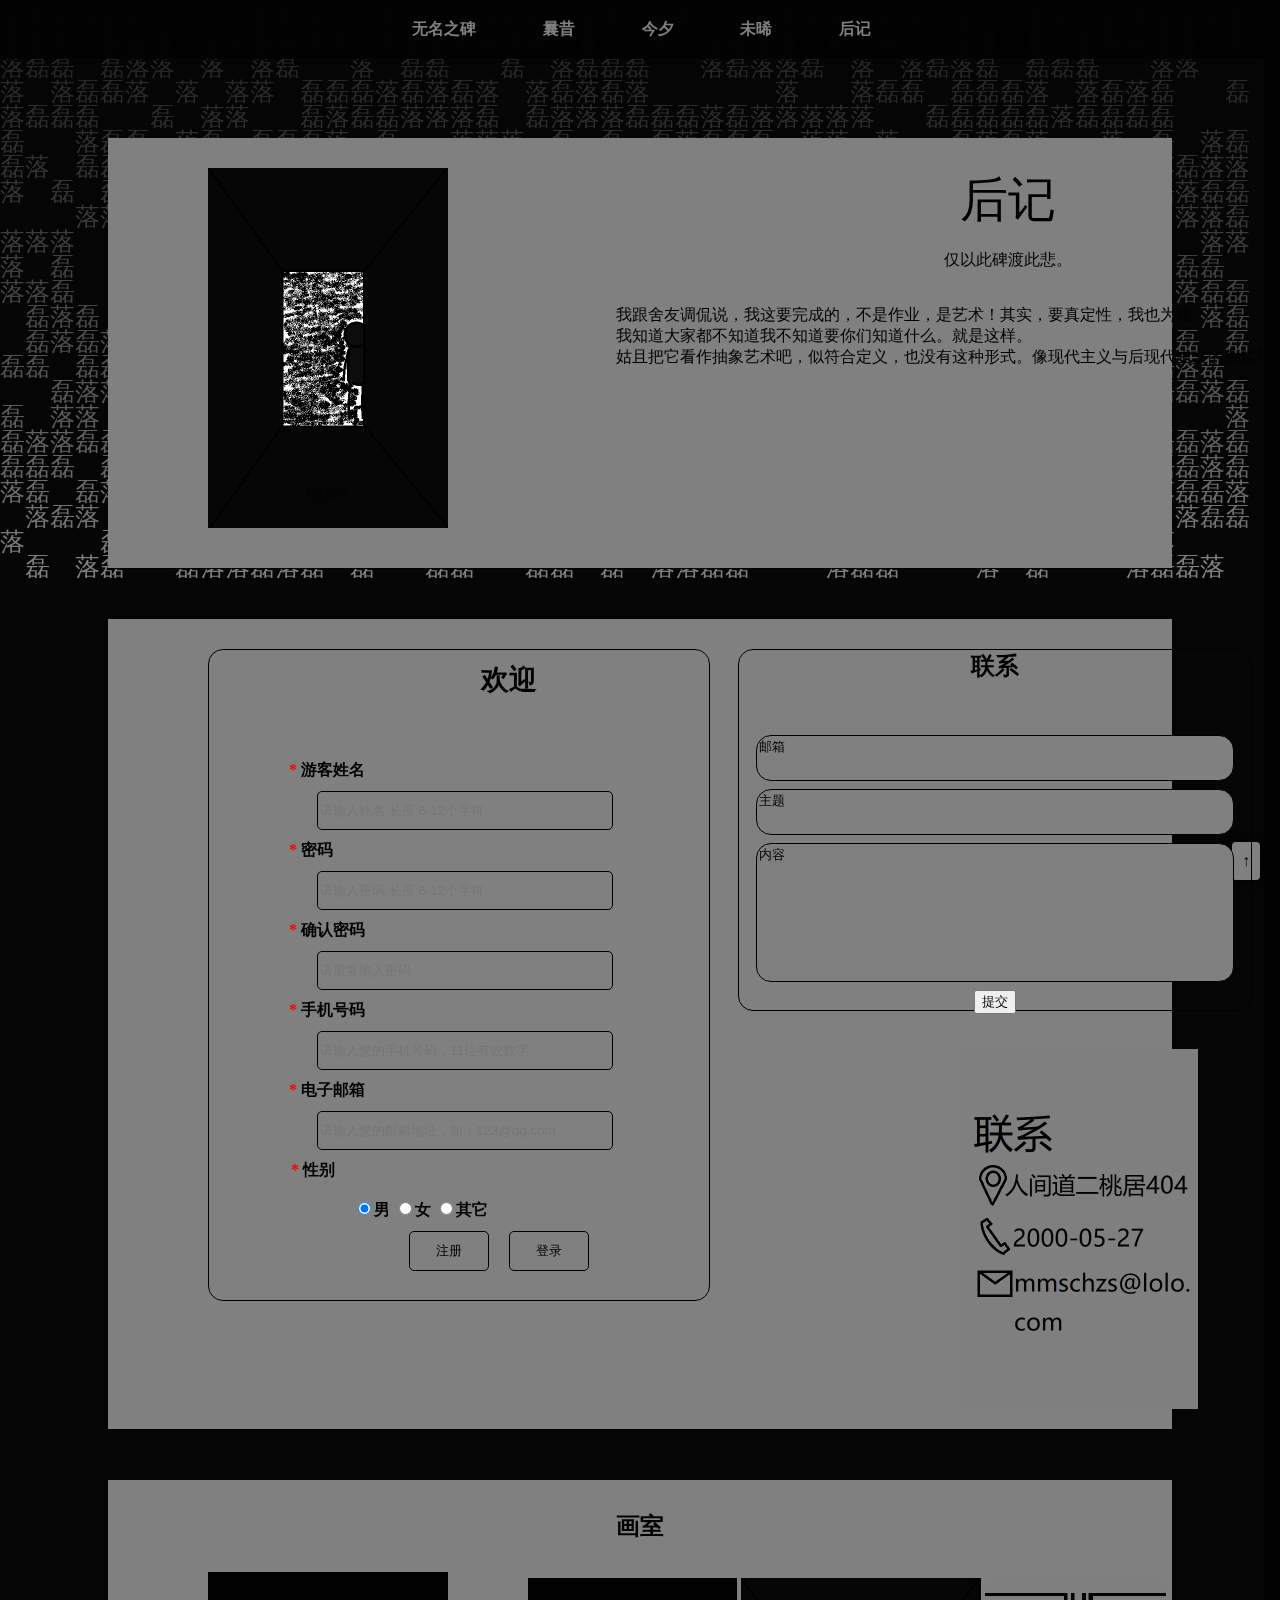
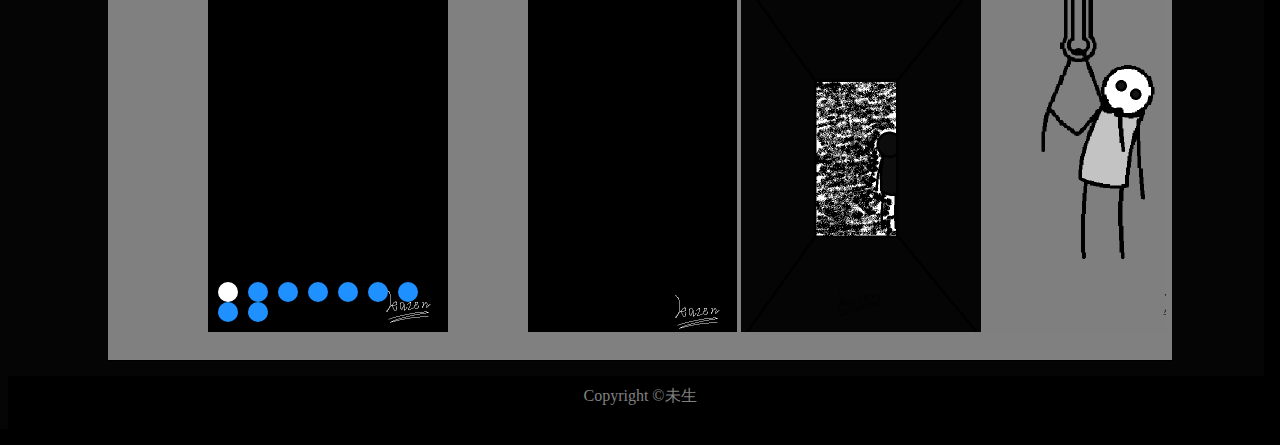
==== document.html @ 746f22aa "Signed-off-by: mmschzs <lolo0880880@163.com>" ====
<!doctype html>
<html>
<head>
<meta charset="utf-8">
<title>后记</title>
	<link rel=icon type=image/x-icon href=icon-black.png><!--头标-->
	<script src="document.js">
	
	</script>
	<script src="background-document.js">
	</script>
	<script>
		function contactFeedback(){
    window.alert("提交成功");return;
							}
		function register(){
	var username=document.getElementById("username").value;//获取值
	var userPassword=document.getElementById("userPassword").value;//获取值
	var userRePassword=document.getElementById("userRePassword").value;//获取值
	var userPhone=document.getElementById("userPhone").value;//获取值
	var userEmail=document.getElementById("userEmail").value;//获取值
	var userGender=document.getElementsByName("userGender").value;//获取值
	if (username == ""||userPassword ==""||userRePassword ==""||userPhone ==""||userEmail ==""||userGender ==""){
                window.alert("游客姓名，密码，确认密码，手机号码，电子邮箱，性别缺一不可!");return ;
                //return false;
            }
	else{
				window.alert("注册成功");return ;
	 		}
	
}

function login(){
	var username=document.getElementById("username").value;//获取值
	var userPassword=document.getElementById("userPassword").value;//获取值
	var userRePassword=document.getElementById("userRePassword").value;//获取值
	var userPhone=document.getElementById("userPhone").value;//获取值
	var userEmail=document.getElementById("userEmail").value;//获取值
	var userGender=document.getElementsByName("userGender").value;//获取值
	if (username == ""||userPassword ==""||userRePassword ==""||userPhone ==""||userEmail ==""||userGender ==""){
                window.alert("游客姓名，密码，确认密码，手机号码，电子邮箱，性别缺一不可!");return ;
                //return false;
            }
	else{
				window.alert("登陆成功");
	 		}
	
}
	</script>
	<!--看板娘 - 猫-->
  <script src="https://eqcn.ajz.miesnfu.com/wp-content/plugins/wp-3d-pony/live2dw/lib/L2Dwidget.min.js"></script>
  <script>
      L2Dwidget.init({
          "model": {
              jsonPath: "https://unpkg.com/live2d-widget-model-hijiki/assets/hijiki.model.json",<!--这里改模型，前面后面都要改-->
              "scale": 1
          },
          "display": {
              "position": "left",<!--设置看板娘的上下左右位置-->
              "width": 100,
              "height": 200,
              "hOffset": 0,
              "vOffset": 0
          },
          "mobile": {
              "show": true,
              "scale": 0.5
          },
          "react": {
              "opacityDefault": 1,<!--设置透明度-->
              "opacityOnHover": 0.2
          }
      });
	  //neko_canvas
	 {
      // $("#live2dcanvas").attr("style","position: fixed; opacity: 0.7; left: 70px; bottom: 0px; z-index: 10; pointer-events: none;")
  }
  </script>
	<link rel="stylesheet" type="text/css" href="document.css"/>
	<link rel="stylesheet" type="text/css" href="share.css"/>
	
</head>

	<canvas id="mom" 
					style="position:absolute;top: 0;right: 0;bottom: :0;left: 0; z-index:-2;background:#111;">
				 
			</canvas>

<body id="body">
	<div class="top">
                   <center> 
                    <ul>
                      <li><a href="index.html"><strong>无名之碑</strong></a> </li>
                      <li><a href="oldtime.html"><strong>曩昔</strong></a>
                        <ul>
							  <li><a href="oldtime.html#JOKER"><div class="box"> <span class="f20">JOKER</span></div></a></li>
							  <li><a href="oldtime.html#roller"><div class="box"> <span class="f20">蜷缩者</span></div></a></li>
								<li><a href="oldtime.html#aGameForNoName"><div class="box"> <span class="f20">无门关</span></div></a></li>   
						  </ul>
						  
						</li>
					<li><a href="now.html"><b>今夕</b></a>
						<ul>
							<li><a href="now.html#metal"><div class="box"> <span class="f20">金属</span></div></a></li>
							<li><a href="now.html#deathformyself"><div class="box"> <span class="f20">我给我的死</span></div></a></li>
							<li><a href="now.html#talk"><div class="box"> <span class="f20">谈谈</span></div></a></li>
                        </ul>
						</li>
                    <li>
                        <a href="tomorrow.html"><b>未晞</b></a>
						<ul>
							<li><a href="tomorrow.html#sun"><div class="box"> <span class="f20">太阳</span></div></a></li>
						</ul>
                    </li>
						<li>
                        <a href="document.html"><b>后记</b></a>
						<ul>
							<li><a href="document.html#contact"><div class="box"> <span class="f20">联系</span></div></a></li>
						</ul>
							<ul>
							<li><a href="document.html#paintingroom"><div class="box"> <span class="f20">画室</span></div></a></li>
						</ul>
                    </li>
                      </ul>
                    </center>      
            </div>
		<div class="content">
		<div class=topbottom ><a name="topbottom"></a></div>
			<a href="#topbottom" class="upToNav">↑</a>
		<div class=section class="showbox" style="height: 400px">
		<div class="imgbox" style="float: left;margin-left: 100px;">
			<img src="outdoor.png" alt="">
		</div>
		<div class="textbox" style="position: absolute;left: 500px;margin-top:;">
			<center><font size="+5">后记</font></center>
			<br><center>仅以此碑渡此悲。</center>
			<br><p>
			&nbsp;&nbsp;我跟舍友调侃说，我这要完成的，不是作业，是艺术！其实，要真定性，我也为难。<br>
			&nbsp;&nbsp;我知道大家都不知道我不知道要你们知道什么。就是这样。<br>
			&nbsp;&nbsp;姑且把它看作抽象艺术吧，似符合定义，也没有这种形式。像现代主义与后现代主义的杂糅与分裂，我不明白。<br>
			</p>
		</div>
			
		</div>
		
		
		
			
		<div class=section class="showbox" style="height:780px; ">
			<div class="registerbox" style="position: absolute;left: 100px;">
		<div class="xiao-container">
			<div class="xiao-register-box">
				<div class="xiao-title-box">
				<span>欢迎</span>
				</div>
				<form action="#" method="post" >
				<div class="xiao-username-box">
					<span class="xiao-require">*</span>
					<label for="username">游客姓名  </label><br>
					<div class="xiao-username-input">
						<input class="" type="text" id="username" name="username" placeholder="请输入姓名 长度:6-12个字符" />
					</div>
				</div>

				<div class="xiao-userPassword-box">
					<span class="xiao-require">*</span>
					<label for="userPassword">密码  </label><br>
					<div class="xiao-userPassword-input">
						<input type="password" id="userPassword" name="userPassword" placeholder="请输入密码 长度:6-12个字符" />
					</div>
				</div>

				<div class="xiao-userRePassword-box">
				<span class="xiao-require">*</span>
						<label for="userRePassword">确认密码</label><br>
					<div class="xiao-userRePassword-input">
						<input type="password" id="userRePassword" name="userRePassword" placeholder="请重复输入密码" />
					</div>
				</div>

				<div class="xiao-userPhone-box">
					<span class="xiao-require">*</span>
					<label for="userPhone">手机号码</label><br>
					<div class="xiao-userPhone-input">
						<input type="text" id="userPhone" name="userPhone" placeholder="请输入您的手机号码，11位有效数字" />
					</div>
				</div>
				
				<div class="xiao-userEmail-box">
					<span class="xiao-require">*</span>
					<label for="userEmail">电子邮箱 </label><br>
					<div class="xiao-userEmail-input">
						<input type="text" id="userEmail" name="userEmail" placeholder="请输入您的邮箱地址，如：123@qq.com" />
					</div>
				</div>
					
				<div class="xiao-userGender-box">
					<span class="xiao-require">*</span>
					<label for="userGender">性别</label><br>
					<div class="xiao-userGender-input">
						<input type="radio" id="userGender_01" name="userGender" value="1" checked="checked" />男   
						<input type="radio" id="userGender_02" name="userGender" value="2" />女
						<input type="radio" id="userGender_03" name="userGender" value="3" />其它
					</div>
				</div>
				
				<div class="xiao-submit-box">
					<input id = "xiao-submit-button" type="submit" value="注册"  onClick = "register()">
				</div>
				
				<div class="xiao-goLogin-box"><input id = "xiao-submit-button-2" type="submit" value="登录"  onClick = "login()">
				</div>
					
				</form>
			</div>
		</div>
			</div>
		<div class="contactbox" style="position: absolute;left: 630px;">
				<center>
			  <strong><font size="+2"><a name="contact">联系</a></font></strong>
				<br>
				<form action="#" method="post" >
				<table style="margin-top: 50px;z-index: 2">
					<tr >
						<td  ><textarea class="td1" name="email" id="" cols="30" rows="10">邮箱</textarea></td>
					</tr>
					<tr >
						<td  ><textarea class="td1" name="topic" id="" cols="30" rows="10">主题</textarea></td>
					</tr>
					<tr >
						<td  ><textarea class="td2" name="text" id="" cols="30" rows="10">内容</textarea></td>
					</tr>
					<tr>
						<td><center><input id = "contactFeedback-submit-button" type="submit" value="提交"  onClick = "contactFeedback()">
						</td></center>
						
					</tr>
				</table>
				</form>
					</center>
			</div>	
			
		<div class="imgbox" style="position: absolute;left: 850px;margin-top:  400px ">
			<img src="contact.png" alt="">
		</div>
		</div>
			
		<div class=section class="showbox" style="height: 450px;">
			<center>
			  <strong><font size="+2"><a name="paintingroom">画室</a></font></strong>
			</center>
			
			<div id= "parent">
        <div id="uls">
            <ul id="img_ul">
									<li><img src="black.png" alt=""></li>
									<li><img src="outdoor.png" alt=""></li>
									<li><img src="deathformyself.png" alt=""></li>
									<li><img src="joker.png" alt=""></li>
									<li><img src="metal.png" alt=""></li>
									<li><img src="roller.png" alt=""></li>
									<li><img src="sun.png" alt=""></li>
									<li><img src="angel.png" alt=""></li>
									<li><img src="8.png" alt=""></li>
            </ul>
            <ul id='litCir_ul'></ul>
        </div>
        <div id="buttons">
            <span id="left">&lt;</span>
            <span id="right">&gt;</span>
        </div>
    	</div>
			
			<div id="bg">
		<div id="sm">	<!--滚动div-->
				<table>		<!--外表格1x2,且第2单元格是空的-->
					<tr>
						<td id="Pic1">
							<table>	<!--内表格1x9,存放9张图片-->
								<tr>
									<td><img src="black.png" alt=""></td>
									<td><img src="outdoor.png" alt=""></td>
									<td><img src="deathformyself.png" alt=""></td>
									<td><img src="joker.png" alt=""></td>
									<td><img src="metal.png" alt=""></td>
									<td><img src="roller.png" alt=""></td>
									<td><img src="sun.png" alt=""></td>
									<td><img src="angel.png" alt=""></td>
									<td><img src="8.png" alt=""></td>
									
									
							    </tr>
						   </table>
					   </td>
					<td id="Pic2"></td>
				    </tr>
				</table>
		</div>
	</div>
	<!--
	<div class=srollimg>
		<marquee behavior="sroll" direction="" onMouseOver="stop()" onMouseOut="start()" loop="infinite" >
			<ul>
				<img src="black.png" alt="">
				<img src="outdoor.png" alt="">
				<img src="deathformyself.png" alt="">
				<img src="joker.png" alt="">
				
				<img src="metal.png" alt="">
				<img src="roller.png" alt="">
				<img src="sun.png" alt="">
			</ul>
		</marquee>
	</div>
		-->
		</div>	
		
		
		
		
		
	</div>
	
<!--页脚-->
			<footer class="color-black" > 
    			<center>Copyright ©未生</center>
			</footer>
			 
	<!--下面内容的客户端脚本不可放置在页面头部-->
	<!--图片滚动-->
<script>
	Pic2.innerHTML=Pic1.innerHTML;//复制一组图片，但被隐藏
	function scrolltoleft(){//定义向左移动的方法
		sm.scrollLeft++;//改变层的水平坐标，实现向左移动
		if(sm.scrollLeft>=Pic1.scrollWidth)//需要复位
			sm.scrollLeft=0;//层的位置复位，浏览器窗口的宽度有限的
	}
	
	var MyMar=setInterval(scrolltoleft,20); //定时器，方法名后不可加()
	
	function mouseover(x){//放大图片
		x.style.width="210";
		x.style.height="256"
		x.style.cursor="pointer"
	}
	function mouseout(x){//图片复原
		x.style.width="105";
		x.style.height="128"
	}

	//两面两行是用方法响应对象的事件
	sm.onmouseover=function(){//匿名方法（函数）
		clearInterval(MyMar);//停止滚动
	}
	
	sm.onmouseout=function(){
		MyMar = setInterval(scrolltoleft,20);//继续滚动
	}
	

</script>	
</body>
</html>
---- document.css ----
/*图片滚动*/
#bg{position: absolute;left: 420px; width: 60%;height: 360px;
		}
#bg img{width: 240px;height: 360px;}
#sm{/*滚动对象样式*/
		overflow:hidden;/*隐藏Div中多余的内容，增加图片会一起滚动*/
		width: 100%;height: 360px;
		margin:0 auto;
		padding-top:30px;
		}

.video_JOKER{position: absolute;left: 200px;margin-top:;}
.video_JOKER video{}
.srollimg img{width: 240px;height: 360px;margin-left: 15px;}

.contactbox{width: 512px;height: 360px;border: 1px solid black;border-radius: 15px;}
.contactbox textarea{resize: none;}
.contactbox td{width: 472px;border-radius: 15px;}
.td1{width: 472px;height: 3em; border: 1px solid black;border-radius: 15px;background: gray;}
.td2{width: 472px;height: 10em; border: 1px solid black;border-radius: 15px;background: gray;}

/*图片的宽，高度应和img_ul中的li标签， 以及div#parent， div#uls的宽，高度一致。（还有#img_ul li img）
img_ul的宽度应为(图片数目+1）*每张图片的宽度。也就是要多留出一张图片的宽度（下一部分解释）。(实测没必要)
div uls部分使用overflow:hidden隐藏img_ul超出的部分，确保每次该区域只能显示一张完整的图片。*/
#parent{
    position: absolute;left: 100px;
    margin: 30px auto;
    padding: 0;
    width: 240px;height: 360px;
}

#uls{
    position: relative;
    margin: 0;
    padding: 0;
    width: 240px;height: 360px;
    overflow: hidden;
}

#img_ul{
    position: absolute;
    margin: 0;
    padding: 0;
    left: 0;
    top: 0;
    width: 3000px;           /*多留出一张图片的宽度！*/
    list-style: none;
}
#img_ul li{
    float: left;
    margin: 0;
    padding: 0;
   	width: 240px;height: 360px;
}
#img_ul li img{
    width: 240px;height: 360px;
}

#litCir_ul{
    position: absolute;
    margin: 0;
    padding: 0;
    right: 10px;
    bottom: 10px;
    list-style: none;
}
#litCir_ul li{
    margin: 0;
    padding: 0;
    float: left;
    width: 20px;
    height: 20px;
    text-align: center;
    line-height: 20px;
    border-radius: 50%; 
    margin-left:10px ;
    cursor: pointer;
}

li.active{
    background-color: white;
}
li.quiet{
    background-color: #1e90ff;
}

#buttons{
    margin: 0;
    padding: 0;
    display: none;
}
#buttons span{
    position: absolute;
    width: 40px;
    height: 40px;
    top: 50%;
    margin-top: -20px;
    line-height: 40px;
    text-align: center;
    font-weight: bold;
    font-family: Simsun;
    font-size: 30px;
    border: 1px solid #fff;
    opacity: 0.3;
    cursor: pointer;
    color: #fff;
    background: black;
}
#left{
    left: 5px;
}
#right{
    left: 100%;
    margin-left: -45px;
}

.register input{
		display: inline-block;
		background: gray;
	position: absolute;
	left: 200px;
	}
	.xiao-container{
		width: 100%;
	}
	.xiao-register-box{
		position: relative;
		height: 650px;
		width: 500px;
		margin: 0 auto;
		background:gray;
		border: 1px solid black;
		border-radius: 15px
	}
.xiao-register-box input{background: gray;border: 1px solid black;border-radius: 15px;}
	.xiao-title-box{
		position: absolute;
		width: 300px;
		height: 50px;
		margin-left: 150px;
		margin-top: 5px;
		text-align: center;
		font-size: 28px;
		font-weight: 800;
		color: black;
		line-height: 50px;
	}
	.xiao-username-box{
		position: absolute;
		width: 420px;
		height: 40px;
		line-height: 40px;
		margin-top:100px;
		margin-left:80px;
		font-weight: 700;
	}
	.xiao-username-input{
		display: inline-block;
		margin-left: 28px;
		/*background: green;*/
	}
	#username{
		height: 35px;
		width: 290px;
		border: 1px solid black;
		border-radius: 5px;
	}
	.xiao-userPassword-box{
		position: absolute;
		width: 420px;
		height: 40px;
		line-height: 40px;
		margin-top:180px;
		margin-left:80px;
		font-weight: 700;
	}
	.xiao-userPassword-input{
		display: inline-block;
		margin-left: 28px;
	}
	#userPassword{
		height: 35px;
		width: 290px;
		border: 1px solid black;
		border-radius: 5px;
	}
	.xiao-userRePassword-box{
		position: absolute;
		width: 420px;
		height: 40px;
		line-height: 40px;
		margin-top:260px;
		margin-left:80px;
		font-weight: 700;
	}
	.xiao-userRePassword-input{
		display: inline-block;
		margin-left: 28px;
	}
	#userRePassword{
		height: 35px;
		width: 290px;
		border: 1px solid black;
		border-radius: 5px;
	}
	.xiao-userPhone-box{
		position: absolute;
		width: 420px;
		height: 40px;
		line-height: 40px;
		margin-top:340px;
		margin-left:80px;
		font-weight: 700;
	}
	.xiao-userPhone-input{
		display: inline-block;
		margin-left: 28px;
	}
	#userPhone{
		height: 35px;
		width: 290px;
		border: 1px solid black;
		border-radius: 5px;
	}
	.xiao-userEmail-box{
		position: absolute;
		width: 420px;
		height: 40px;
		line-height: 40px;
		margin-top:420px;
		margin-left:80px;
		font-weight: 700;
	}
	.xiao-userEmail-input{
		display: inline-block;
		margin-left: 28px;
	}
	#userEmail{
		height: 35px;
		width: 290px;
		border: 1px solid black;
		border-radius: 5px;
	}

	.xiao-userGender-box
{
		position: absolute;
		width: 420px;
		height: 40px;
		line-height: 40px;
		margin-top:500px;
		margin-left:82px;
		font-weight: 700;
	}
	.xiao-userGender-input{
		display: inline-block;
		margin-left: 62px;
	}
	.xiao-require{
		color: red;
	}
	.xiao-submit-box{
		position:absolute;
		width: 80px;
		height: 40px;
		line-height: 40px;
		margin-top: 580px;
		margin-left:200px;
		border-radius: 5px;
		background: grey;
	}
	#xiao-submit-button{
		display: inline-block;
		width: 80px;
		height: 40px;
		border-radius: 5px;
		background: gray;
	}
#xiao-submit-button-2{
		display: inline-block;
		width: 80px;
		height: 40px;
		border-radius: 5px;
		background: gray;
	}

	.xiao-goLogin-box{
		position:absolute;
		width: 80px;
		height: 40px;
		line-height: 40px;
		margin-top: 580px;
		margin-left:300px;
		border-radius: 5px;
		background: grey;

	}
#xiao-goLogin-button{
		display: inline-block;
		width: 80px;
		height: 40px;
		border-radius: 5px;
		background: gray;
	}
---- share.css ----
@charset "utf-8";
/* CSS Document */
a{color: black;text-decoration: none;}
body{background: black;}
footer{  
	background:black;
	color: gray; border-top:1px color #999(78, 78, 78); 
	padding:10px 0 30px 0px;
    width: 100%;left: 0; /*展开footer宽度*/
	margin-top: 15px;
} 
.color-F00{ color:black}  /* HTML5布局样式 直接对footer元素设置样式 */

.topbottom{height: 80px;width: auto;}

/* 返回顶部 */
		.upToNav {
			position: fixed;
			right: 20px;
			bottom: 20px;
			background-color: grey;
			/*border: 1px solid var(--DividColor);*/
			border-radius: 4px;
			padding: 10px;
			color: black;
			box-shadow: 0px 0px 10px 1px rgba(0,0,0,1);
		}

		.upToNav:hover {
			background-color: grey;
			/*border: 1px solid var(--ThemeColor);*/
box-shadow: 0px 0px 10px 1px rgba(0,0,0,0.2);
			color: #fff;
		}

		

.content{width: auto;height: auto;position: relative;margin-left: 100px;margin-right: 100px;}

.section{
	width: 100%;
	margin: 0 auto;
	padding-top: 30px;
	border-bottom: 1px solid black;
	background: grey;
	margin-top: 50px;
}
.showbox{width: auto;height: 400px;position: relative;left: 0px;right: 80px; z-index: -1;margin-top: 15px;}
.imgbox{width: 240px;height: 360px; }
.imgbox img{width: 240px;height: 360px;border: }
.textbox{width: 800px; height: 360px;}

.box{ font-size:20px} 
.box.f20{ font-size:10px} /*字体大小*/
.top{
    /* 设置宽度高度背景颜色 */
    height: auto; /*高度改为自动高度*/
    width:100%;
    margin-left: 0;
    background:rgba(0, 0, 0, 0.8);

    -webkit-backdrop-filter: blur(4px);
    backdrop-filter: blur(4px); /*毛玻璃*/

    position: fixed; /*固定在顶部*/
    top: 0;/*离顶部的距离为0*/
    left:0;
    margin-bottom: 5px;
	z-index: 99;
}
.top ul{
    /* 清除ul标签的默认样式 */
    width: auto;/*宽度也改为自动*/
    list-style-type: none;
    white-space:nowrap;
    overflow: hidden;
    margin-left: 5%;
    /* margin-top: 0;          */
    display: flex;
            /*flex-direction: row;*/
            /*flex-wrap: nowrap;*/
            flex-flow: row nowrap;
            justify-content: center;
    /*不知道*/
    padding: 0;

}
.top li {
    /* 设置一级菜单 */
    float:left; /* 使li内容横向浮动，即横向排列  */
    margin-right:5%;  /* 两个li之间的距离*/
    position: relative;
    overflow: hidden;
}

.top li a{
   /* 设置链接内容显示的格式*/
    display: block; /* 把链接显示为块元素可使整个链接区域可点击 */
    color:gray;
    text-align: center;
    padding: 3px;
    overflow: hidden;
    text-decoration: none; /* 去除下划线 */
    
}
.top li a:hover{
    /* 鼠标选中时背景变为白色 */
    color: white;
}
.top ul li ul{
    /* 设置二级菜单 */
    margin-left: -0.2px;
    
    position: relative;
    display: none; /* 默认隐藏二级菜单的内容 */

}
.top ul li ul li{
    /* 二级菜单li内容的显示 */
    
    float:none;
    text-align: center;
}
.top ul li:hover ul{
    /* 鼠标选中二级菜单内容时 */
    display: block;/* 把链接显示为块元素可使整个链接区域可点击 */
    
}
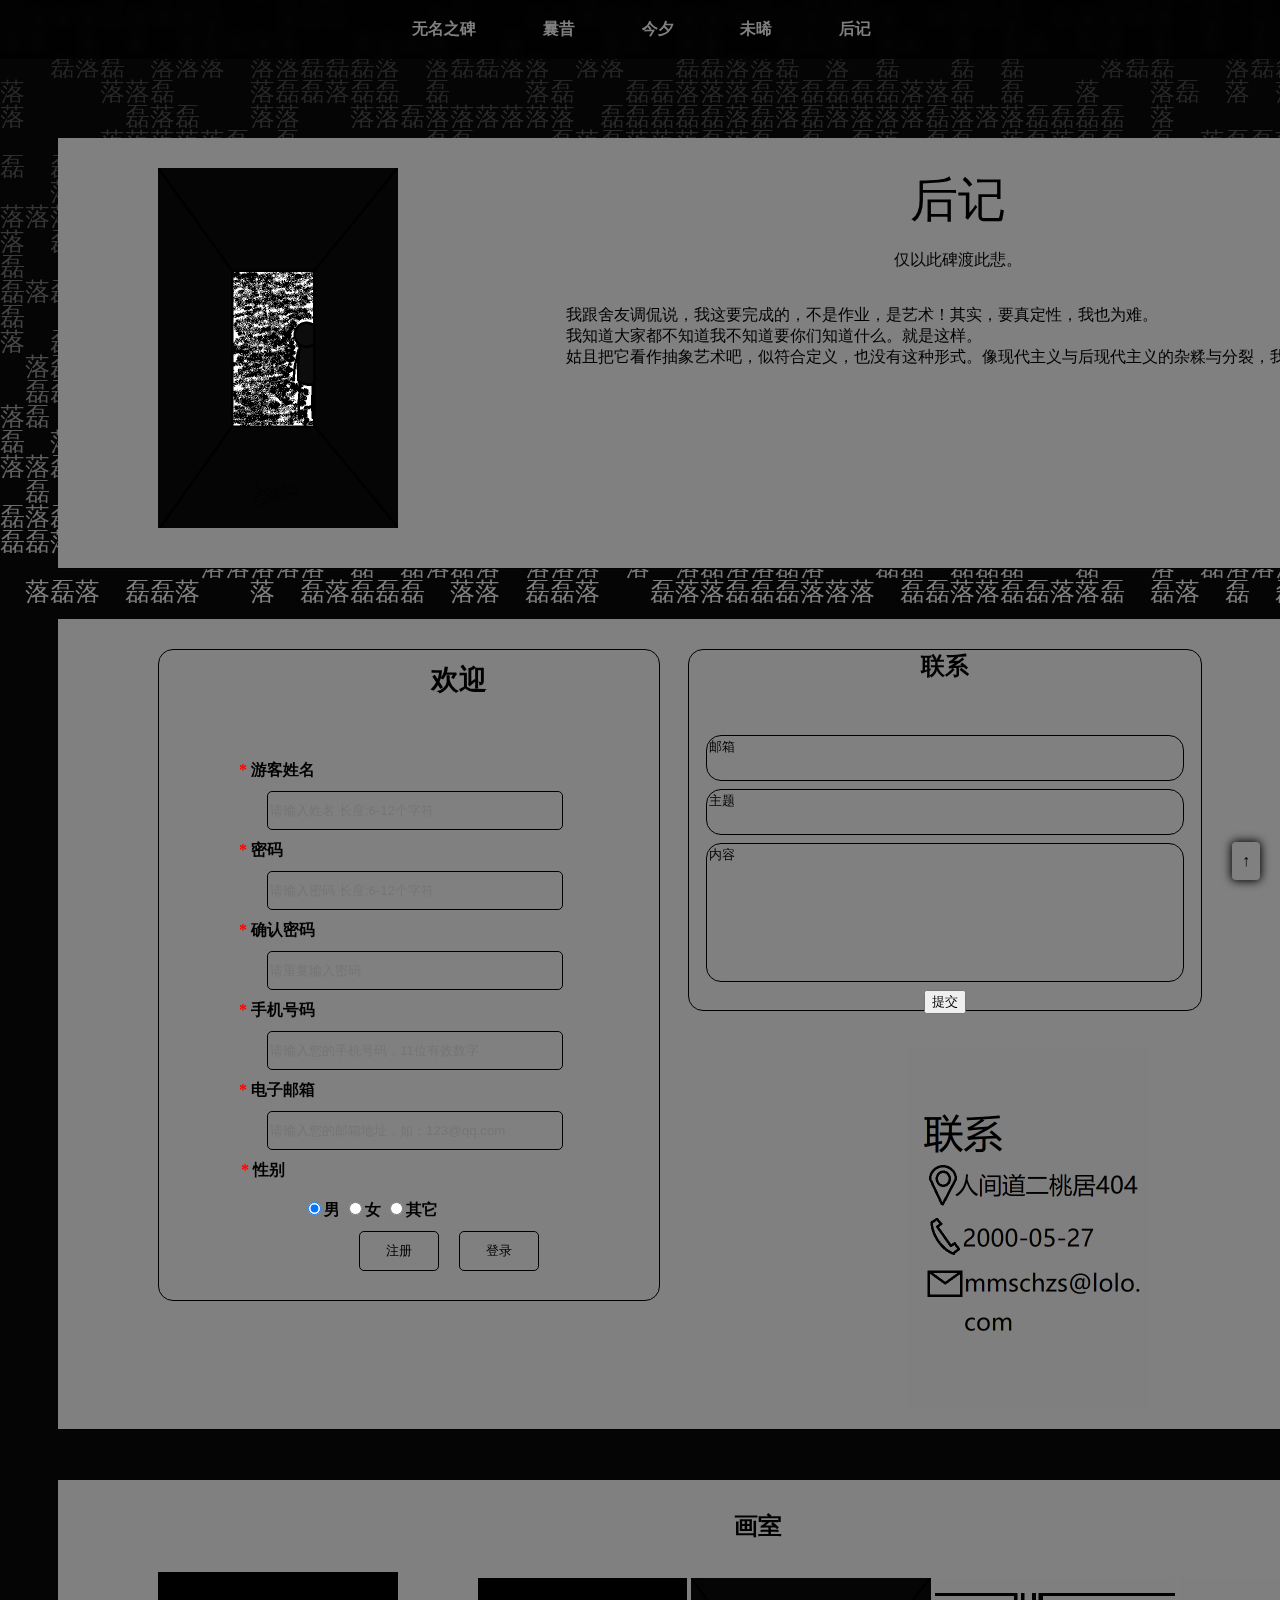
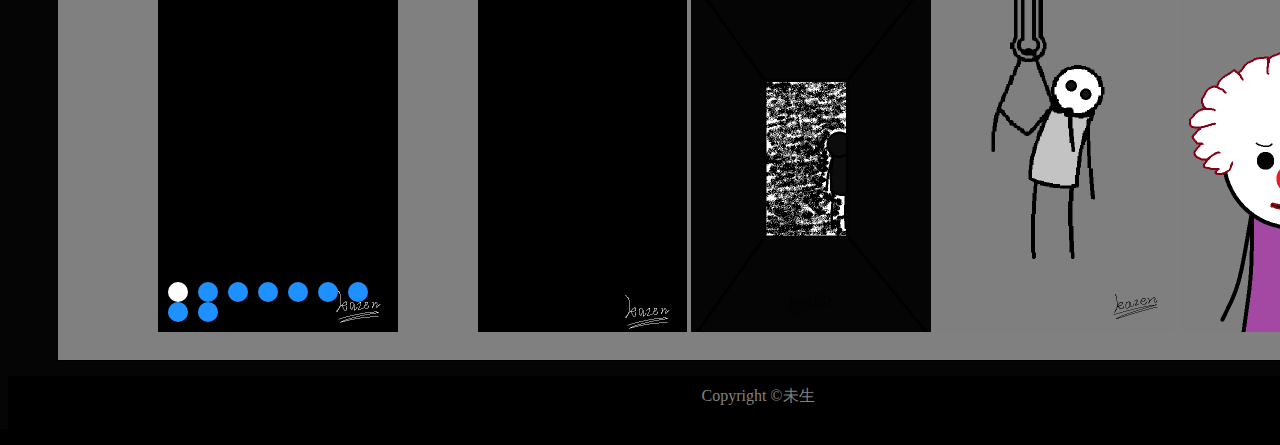
==== commit 13677bc7: "Update document.html" ====
--- a/document.html
+++ b/document.html
@@ -104,6 +104,7 @@
 							<li><a href="now.html#metal"><div class="box"> <span class="f20">金属</span></div></a></li>
 							<li><a href="now.html#deathformyself"><div class="box"> <span class="f20">我给我的死</span></div></a></li>
 							<li><a href="now.html#talk"><div class="box"> <span class="f20">谈谈</span></div></a></li>
+							<li><a href="now.html#talk"><div class="box"> <span class="f20">阴阳</span></div></a></li>
                         </ul>
 						</li>
                     <li>
--- a/share.css
+++ b/share.css
@@ -1,128 +1,129 @@
-@charset "utf-8";
-/* CSS Document */
-a{color: black;text-decoration: none;}
-body{background: black;}
-footer{  
-	background:black;
-	color: gray; border-top:1px color #999(78, 78, 78); 
-	padding:10px 0 30px 0px;
-    width: 100%;left: 0; /*展开footer宽度*/
-	margin-top: 15px;
-} 
-.color-F00{ color:black}  /* HTML5布局样式 直接对footer元素设置样式 */
-
-.topbottom{height: 80px;width: auto;}
-
-/* 返回顶部 */
-		.upToNav {
-			position: fixed;
-			right: 20px;
-			bottom: 20px;
-			background-color: grey;
-			/*border: 1px solid var(--DividColor);*/
-			border-radius: 4px;
-			padding: 10px;
-			color: black;
-			box-shadow: 0px 0px 10px 1px rgba(0,0,0,1);
-		}
-
-		.upToNav:hover {
-			background-color: grey;
-			/*border: 1px solid var(--ThemeColor);*/
-box-shadow: 0px 0px 10px 1px rgba(0,0,0,0.2);
-			color: #fff;
-		}
-
-		
-
-.content{width: auto;height: auto;position: relative;margin-left: 100px;margin-right: 100px;}
-
-.section{
-	width: 100%;
-	margin: 0 auto;
-	padding-top: 30px;
-	border-bottom: 1px solid black;
-	background: grey;
-	margin-top: 50px;
-}
-.showbox{width: auto;height: 400px;position: relative;left: 0px;right: 80px; z-index: -1;margin-top: 15px;}
-.imgbox{width: 240px;height: 360px; }
-.imgbox img{width: 240px;height: 360px;border: }
-.textbox{width: 800px; height: 360px;}
-
-.box{ font-size:20px} 
-.box.f20{ font-size:10px} /*字体大小*/
-.top{
-    /* 设置宽度高度背景颜色 */
-    height: auto; /*高度改为自动高度*/
-    width:100%;
-    margin-left: 0;
-    background:rgba(0, 0, 0, 0.8);
-
-    -webkit-backdrop-filter: blur(4px);
-    backdrop-filter: blur(4px); /*毛玻璃*/
-
-    position: fixed; /*固定在顶部*/
-    top: 0;/*离顶部的距离为0*/
-    left:0;
-    margin-bottom: 5px;
-	z-index: 99;
-}
-.top ul{
-    /* 清除ul标签的默认样式 */
-    width: auto;/*宽度也改为自动*/
-    list-style-type: none;
-    white-space:nowrap;
-    overflow: hidden;
-    margin-left: 5%;
-    /* margin-top: 0;          */
-    display: flex;
-            /*flex-direction: row;*/
-            /*flex-wrap: nowrap;*/
-            flex-flow: row nowrap;
-            justify-content: center;
-    /*不知道*/
-    padding: 0;
-
-}
-.top li {
-    /* 设置一级菜单 */
-    float:left; /* 使li内容横向浮动，即横向排列  */
-    margin-right:5%;  /* 两个li之间的距离*/
-    position: relative;
-    overflow: hidden;
-}
-
-.top li a{
-   /* 设置链接内容显示的格式*/
-    display: block; /* 把链接显示为块元素可使整个链接区域可点击 */
-    color:gray;
-    text-align: center;
-    padding: 3px;
-    overflow: hidden;
-    text-decoration: none; /* 去除下划线 */
-    
-}
-.top li a:hover{
-    /* 鼠标选中时背景变为白色 */
-    color: white;
-}
-.top ul li ul{
-    /* 设置二级菜单 */
-    margin-left: -0.2px;
-    
-    position: relative;
-    display: none; /* 默认隐藏二级菜单的内容 */
-
-}
-.top ul li ul li{
-    /* 二级菜单li内容的显示 */
-    
-    float:none;
-    text-align: center;
-}
-.top ul li:hover ul{
-    /* 鼠标选中二级菜单内容时 */
-    display: block;/* 把链接显示为块元素可使整个链接区域可点击 */
-    
-}+@charset "utf-8";
+/* CSS Document */
+a{color: black;text-decoration: none;}
+body{background: black;width: 1500px;}
+footer{  
+	background:black;
+	color: gray; border-top:1px color #999(78, 78, 78); 
+	padding:10px 0 30px 0px;
+    width: 100%;left: 0; /*展开footer宽度*/
+	margin-top: 15px;
+} 
+.color-F00{ color:black}  /* HTML5布局样式 直接对footer元素设置样式 */
+
+.topbottom{height: 80px;width: auto;}
+
+/* 返回顶部 */
+		.upToNav {
+			position: fixed;
+			right: 20px;
+			bottom: 20px;
+			background-color: grey;
+			/*border: 1px solid var(--DividColor);*/
+			border-radius: 4px;
+			padding: 10px;
+			color: black;
+            box-shadow: 0px 0px 10px 1px rgba(0,0,0,1);
+            z-index: 99;
+		}
+
+		.upToNav:hover {
+			background-color: grey;
+			/*border: 1px solid var(--ThemeColor);*/
+box-shadow: 0px 0px 10px 1px rgba(0,0,0,1);
+			color: #fff;
+		}
+
+		
+
+.content{width: 1400px;height: auto;position: relative;margin-left: 50px;margin-right: 50px;}
+
+.section{
+	width: 100%;
+	margin: 0 auto;
+	padding-top: 30px;
+	border-bottom: 1px solid black;
+	background: grey;
+	margin-top: 50px;
+}
+.showbox{width: auto;height: 400px;position: relative;left: 0px;right: 80px; z-index: -1;margin-top: 15px;}
+.imgbox{width: 240px;height: 360px; }
+.imgbox img{width: 240px;height: 360px;border: }
+.textbox{width: 800px; height: 360px;}
+
+.box{ font-size:20px} 
+.box.f20{ font-size:10px} /*字体大小*/
+.top{
+    /* 设置宽度高度背景颜色 */
+    height: auto; /*高度改为自动高度*/
+    width:100%;
+    margin-left: 0;
+    background:rgba(0, 0, 0, 0.8);
+
+    -webkit-backdrop-filter: blur(4px);
+    backdrop-filter: blur(4px); /*毛玻璃*/
+
+    position: fixed; /*固定在顶部*/
+    top: 0;/*离顶部的距离为0*/
+    left:0;
+    margin-bottom: 5px;
+	z-index: 99;
+}
+.top ul{
+    /* 清除ul标签的默认样式 */
+    width: auto;/*宽度也改为自动*/
+    list-style-type: none;
+    white-space:nowrap;
+    overflow: hidden;
+    margin-left: 5%;
+    /* margin-top: 0;          */
+    display: flex;
+            /*flex-direction: row;*/
+            /*flex-wrap: nowrap;*/
+            flex-flow: row nowrap;
+            justify-content: center;
+    /*不知道*/
+    padding: 0;
+
+}
+.top li {
+    /* 设置一级菜单 */
+    float:left; /* 使li内容横向浮动，即横向排列  */
+    margin-right:5%;  /* 两个li之间的距离*/
+    position: relative;
+    overflow: hidden;
+}
+
+.top li a{
+   /* 设置链接内容显示的格式*/
+    display: block; /* 把链接显示为块元素可使整个链接区域可点击 */
+    color:gray;
+    text-align: center;
+    padding: 3px;
+    overflow: hidden;
+    text-decoration: none; /* 去除下划线 */
+    
+}
+.top li a:hover{
+    /* 鼠标选中时背景变为白色 */
+    color: white;
+}
+.top ul li ul{
+    /* 设置二级菜单 */
+    margin-left: -0.2px;
+    
+    position: relative;
+    display: none; /* 默认隐藏二级菜单的内容 */
+
+}
+.top ul li ul li{
+    /* 二级菜单li内容的显示 */
+    
+    float:none;
+    text-align: center;
+}
+.top ul li:hover ul{
+    /* 鼠标选中二级菜单内容时 */
+    display: block;/* 把链接显示为块元素可使整个链接区域可点击 */
+    
+}
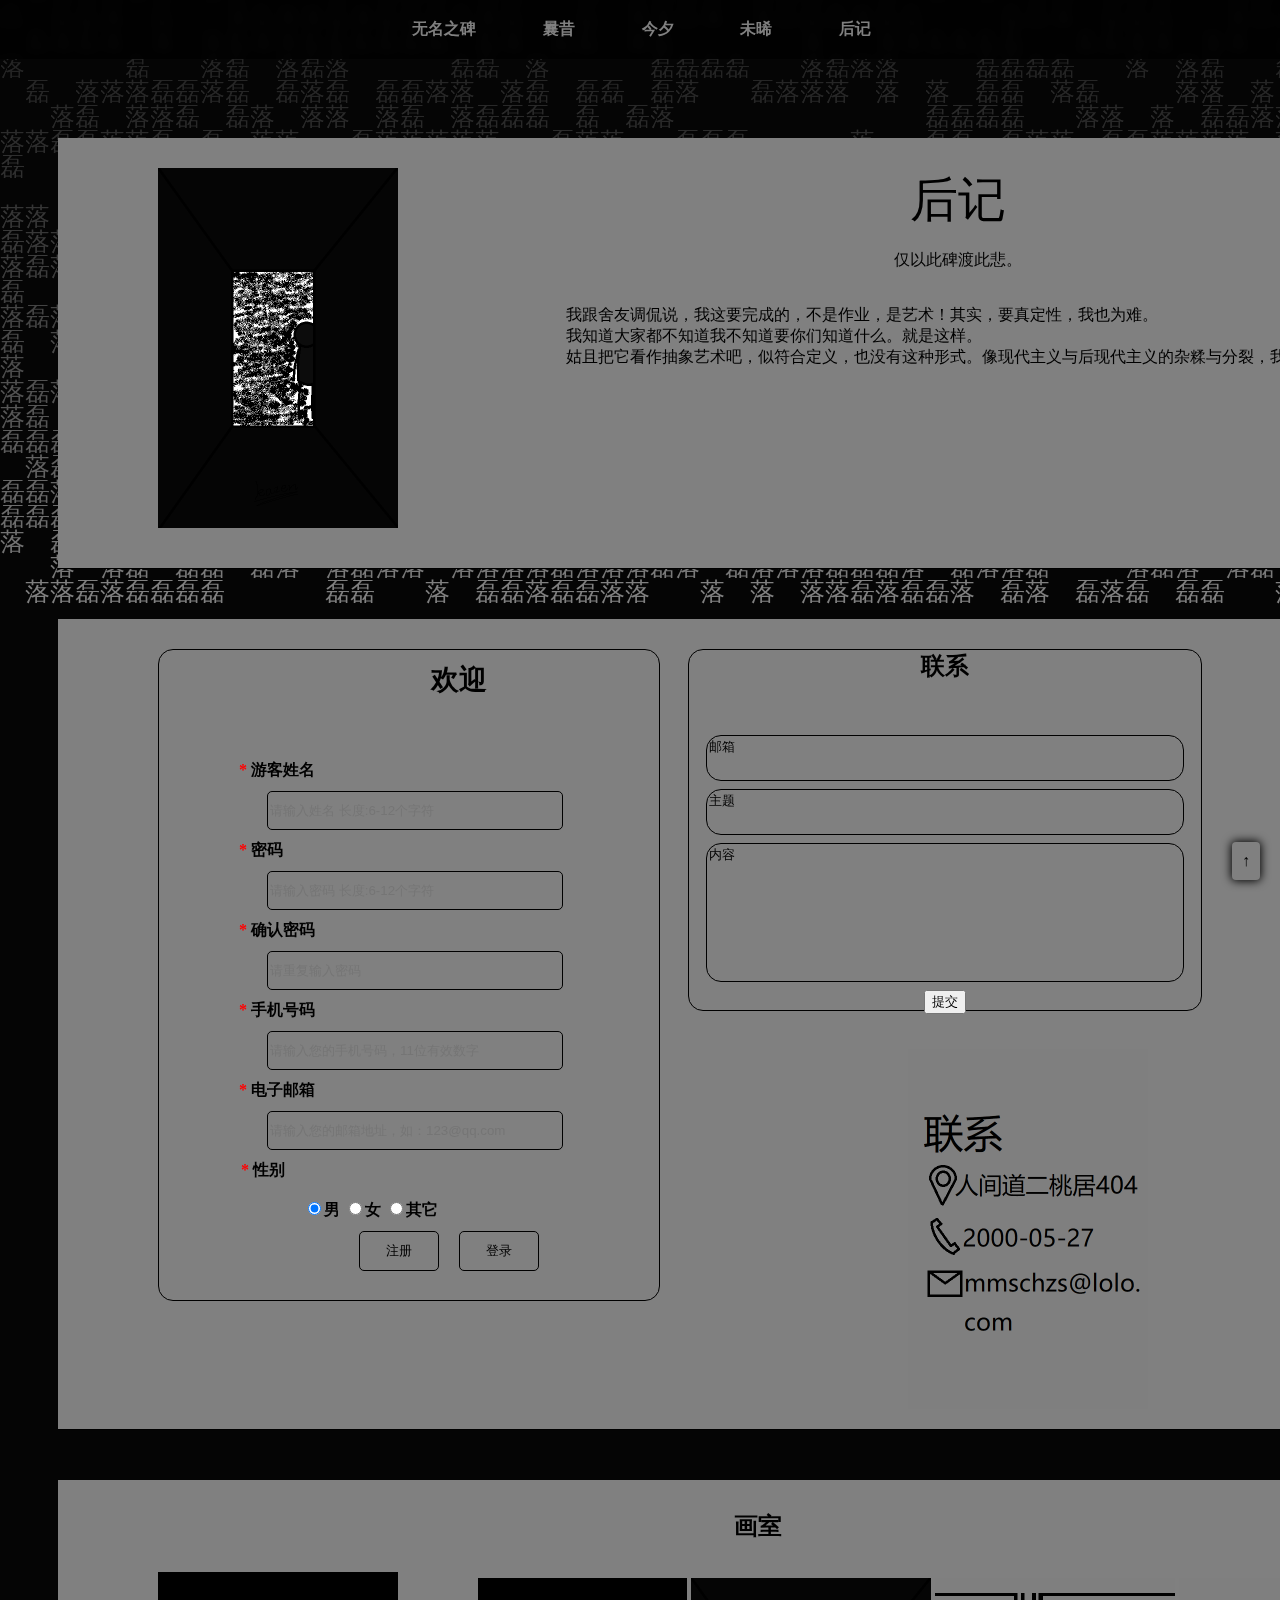
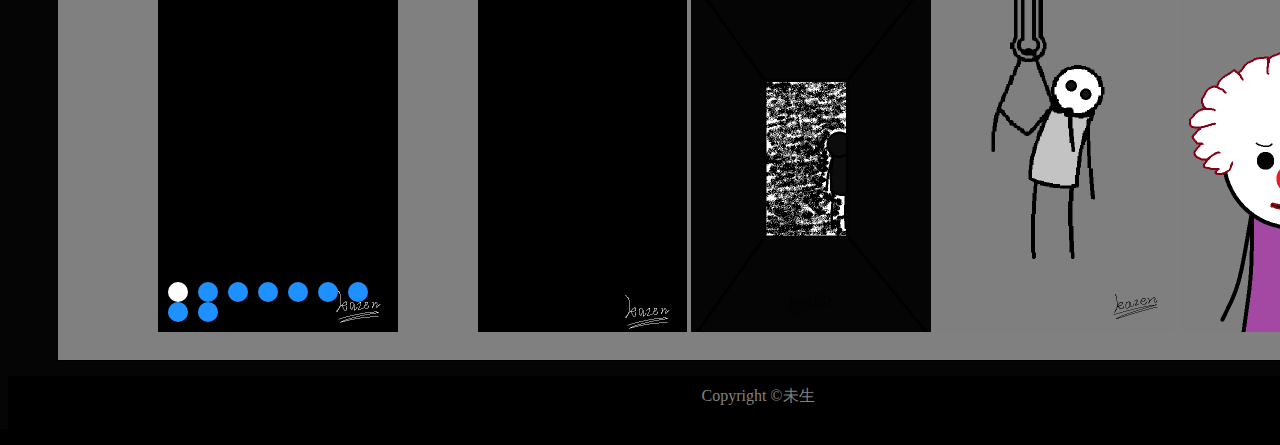
==== commit 61f23032: "Update document.html" ====
--- a/document.html
+++ b/document.html
@@ -1,6 +1,7 @@
 <!doctype html>
 <html>
 <head>
+	<meta name=”viewport” content=”width=device-width, initial-scale=1.0, minimum-scale=0.5, maximum-scale=2.0, user-scalable=yes” />
 <meta charset="utf-8">
 <title>后记</title>
 	<link rel=icon type=image/x-icon href=icon-black.png><!--头标-->
